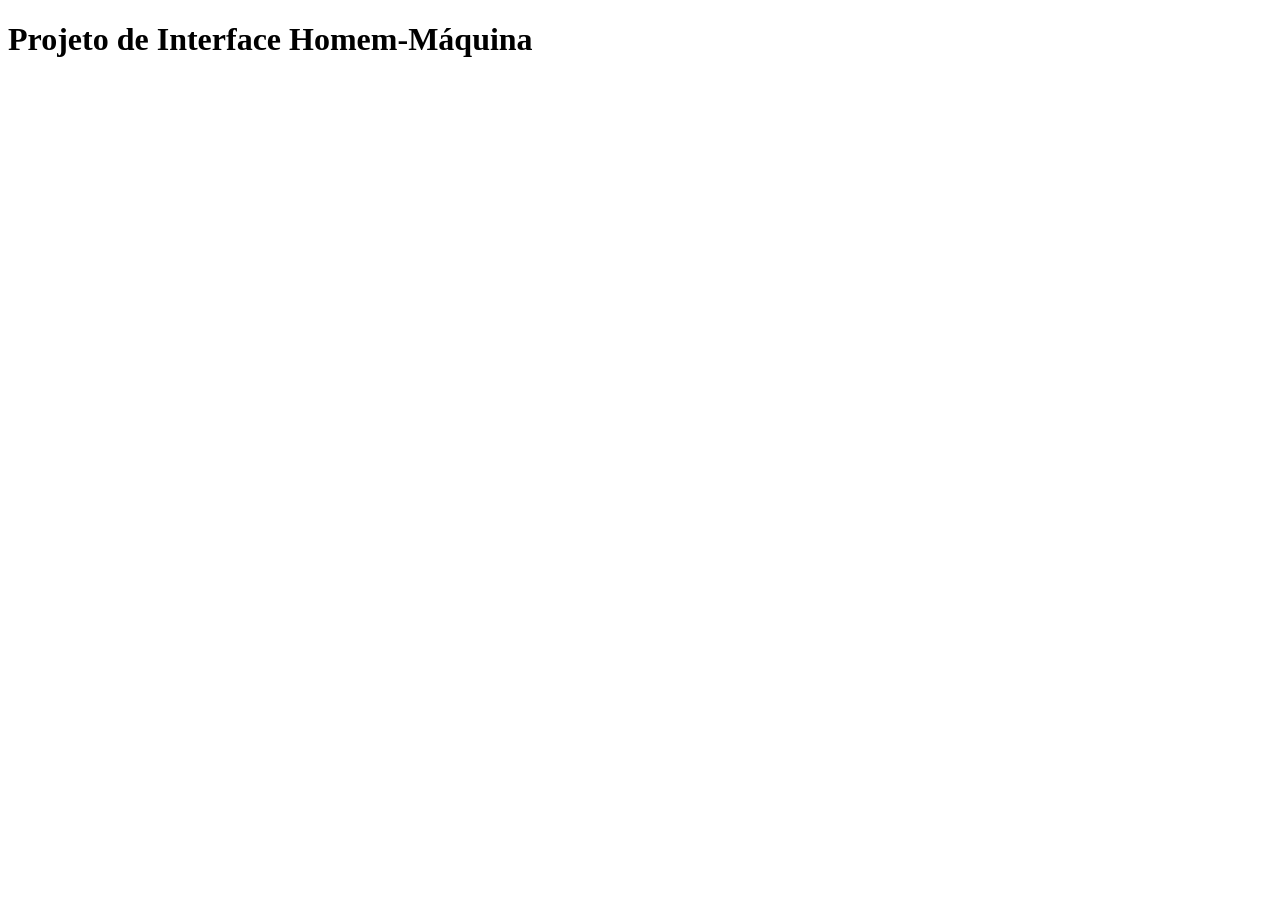
==== index.html @ 941e48b0 "Create initial IHM project structure Co-authored-by: Copilot <223556219+Copilot@users.noreply.github" ====
<!doctype html>
<html lang="pt-BR">
  <head>
    <meta charset="UTF-8">
    <meta name="viewport" content="width=device-width, initial-scale=1.0">
    <title>Projeto IHM</title>
    <link rel="stylesheet" href="assets/css/style.css">
    <script src="assets/scripts/script.js" defer></script>
  </head>
  <body>
    <main>
      <h1>Projeto de Interface Homem-Máquina</h1>
    </main>
  </body>
</html>
---- assets/css/style.css ----
/* Os estilos do projeto serão desenvolvidos posteriormente. */
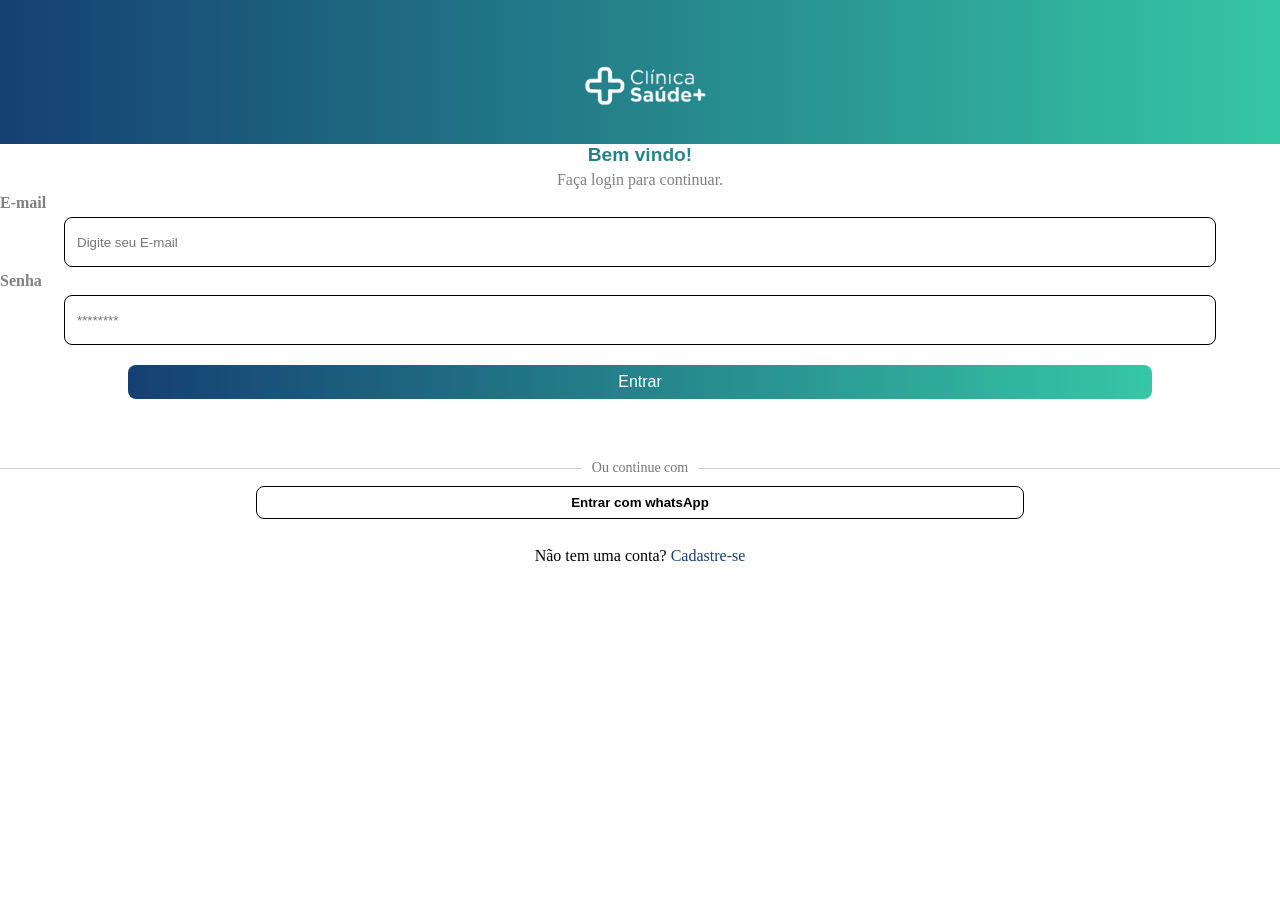
==== commit e9367720: "Modifique o index.html para redirecionamento e atualização do título Updated the HTML structure for " ====
--- a/index.html
+++ b/index.html
@@ -1,15 +1,12 @@
-<!doctype html>
+<!DOCTYPE html>
 <html lang="pt-BR">
-  <head>
+<head>
     <meta charset="UTF-8">
     <meta name="viewport" content="width=device-width, initial-scale=1.0">
-    <title>Projeto IHM</title>
-    <link rel="stylesheet" href="assets/css/style.css">
-    <script src="assets/scripts/script.js" defer></script>
-  </head>
-  <body>
-    <main>
-      <h1>Projeto de Interface Homem-Máquina</h1>
-    </main>
-  </body>
+    <title>Clínica Saúde+ | Bem-vindo</title>
+    <meta http-equiv="refresh" content="0; url=pages/login.html">
+</head>
+<body>
+    <p>Redirecionando para a <a href="pages/login.html">Clínica Saúde+</a>...</p>
+</body>
 </html>
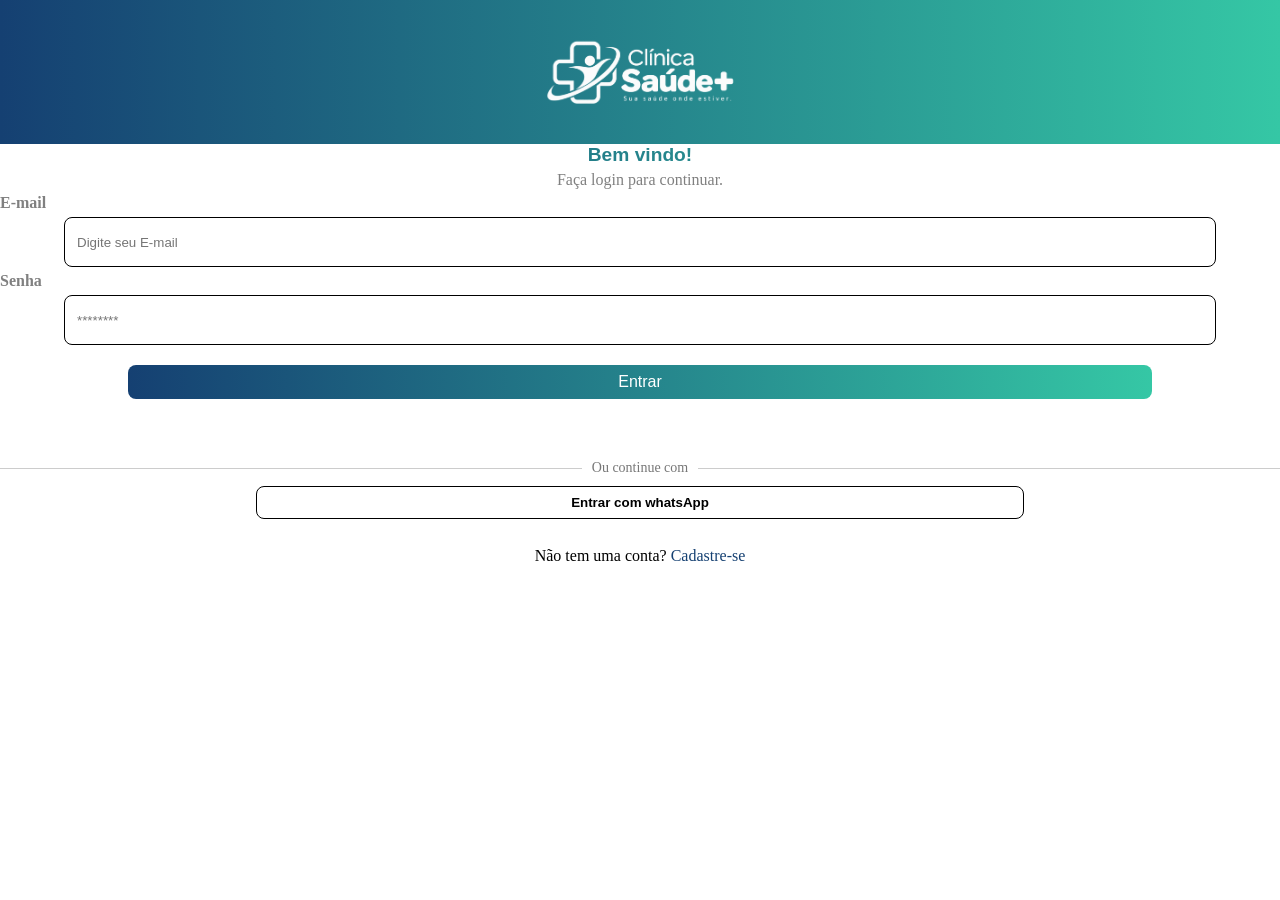
==== commit 1276356d: "Update index.html for redirect and title changes Removed viewport meta tag and updated title. Change" ====
--- a/index.html
+++ b/index.html
@@ -2,11 +2,10 @@
 <html lang="pt-BR">
 <head>
     <meta charset="UTF-8">
-    <meta name="viewport" content="width=device-width, initial-scale=1.0">
-    <title>Clínica Saúde+ | Bem-vindo</title>
     <meta http-equiv="refresh" content="0; url=pages/login.html">
+    <title>Clínica Saúde+</title>
 </head>
 <body>
-    <p>Redirecionando para a <a href="pages/login.html">Clínica Saúde+</a>...</p>
+    <script>window.location.href = "pages/login.html";</script>
 </body>
 </html>
